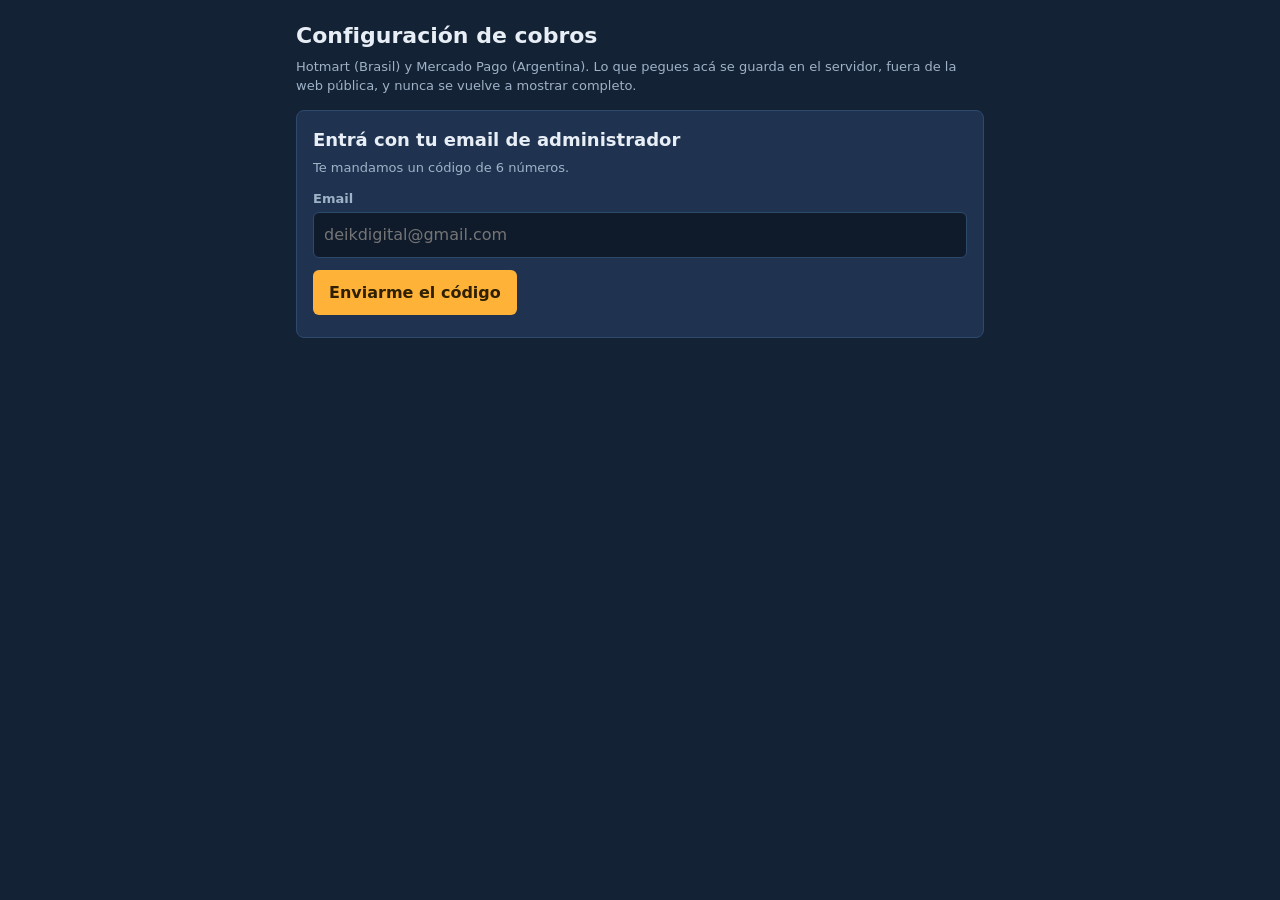
==== admin/index.html @ 924c0dcd "Admin anuncios: boton Probar conexion y radio por defecto Co-Authored-By: Claude Opus 5.5 <noreply@a" ====
<!DOCTYPE html>
<html lang="es">
<head>
<meta charset="utf-8">
<meta name="viewport" content="width=device-width,initial-scale=1">
<meta name="robots" content="noindex,nofollow">
<title>Configuración de cobros · Aviso Sul / Alerta Sur</title>
<style>
  :root{--bg:#142235;--card:#1F3350;--line:#2E4A6B;--txt:#e8eef5;--mut:#9fb2c7;--amber:#FFB238;--ok:#3ddc84;--err:#ff6b5e}
  *{box-sizing:border-box}body{margin:0;background:var(--bg);color:var(--txt);font:16px/1.45 system-ui,-apple-system,"Segoe UI",sans-serif}
  main{max-width:720px;margin:0 auto;padding:20px 16px 60px}h1{font-size:22px;margin:0 0 4px}h2{font-size:18px;margin:0 0 6px}p{margin:6px 0}
  .card{background:var(--card);border:1px solid var(--line);border-radius:8px;padding:16px;margin:14px 0}
  label{display:block;font-size:13px;font-weight:700;margin:12px 0 4px;color:var(--mut)}
  input{width:100%;font:inherit;font-size:16px;padding:10px;border-radius:6px;border:1px solid var(--line);background:#0f1b2b;color:var(--txt)}
  button{font:inherit;font-weight:700;padding:11px 16px;border:0;border-radius:6px;background:var(--amber);color:#2e2000;cursor:pointer;margin-top:12px}
  button.sec{background:transparent;border:1px solid var(--line);color:var(--txt)}
  small,.mut{color:var(--mut);font-size:13px}.ok{color:var(--ok)}.err{color:var(--err)}
  ol{padding-left:20px;margin:6px 0}li{margin:4px 0}code{background:#0f1b2b;padding:1px 5px;border-radius:4px;font-size:13px;word-break:break-all}
  .est{display:inline-block;font-size:12px;font-weight:800;padding:2px 8px;border-radius:4px;margin-left:6px}.est.si{background:var(--ok);color:#05351c}.est.no{background:#5a2a2a;color:#ffd0cc}
  .pz input,.pz select{width:auto;font-size:14px;padding:6px}.pz td{vertical-align:middle}.pz .n{width:90px}.pz .f{width:140px}.pz .t{width:170px}.pz .l{width:330px}.pz{overflow-x:auto}
  table{width:100%;border-collapse:collapse;font-size:13px}td{padding:4px 6px;border-top:1px solid var(--line)}
  [hidden]{display:none!important}
</style>
</head>
<body>
<main>
  <h1>Configuración de cobros</h1>
  <p class="mut">Hotmart (Brasil) y Mercado Pago (Argentina). Lo que pegues acá se guarda en el servidor, fuera de la web pública, y nunca se vuelve a mostrar completo.</p>

  <section class="card" id="login" hidden>
    <h2>Entrá con tu email de administrador</h2>
    <p class="mut">Te mandamos un código de 6 números.</p>
    <label for="em">Email</label><input id="em" type="email" autocomplete="email" placeholder="deikdigital@gmail.com">
    <button id="bCod">Enviarme el código</button>
    <div id="pCod" hidden><label for="cod">Código</label><input id="cod" inputmode="numeric" maxlength="6"><button id="bVer">Entrar</button></div>
    <p id="lSt" class="mut"></p>
  </section>

  <div id="panel" hidden>
    <p class="mut">Sesión: <b id="quien"></b> · <a href="#" id="salir" style="color:var(--amber)">salir</a></p>

    <section class="card" id="secPrecios">
      <h2>Precios y ofertas</h2>
      <p class="mut">Un solo lugar para todos los precios. Los máximos son los de lista; todo lo demás es un % de descuento entero. El "piso" es el descuento máximo: nunca se cobra menos. La oferta relámpago vale solo en la ciudad con aviso oficial vigente o con varios vecinos reportando cerca. En Brasil cada precio necesita su oferta en Hotmart: si un % no tiene oferta cargada, se usa la del precio mínimo.</p>
      <div class="pz">
      <h3 style="font-size:15px">Precios máximos</h3>
      <table><tr><td></td><td>Mensual</td><td>Temporada</td><td>Anual</td></tr>
        <tr><td>Argentina ($)</td><td><input class="n" id="pxAm"></td><td><input class="n" id="pxAt"></td><td><input class="n" id="pxAa"></td></tr>
        <tr><td>Brasil (R$)</td><td><input class="n" id="pxBm"></td><td><input class="n" id="pxBt"></td><td><input class="n" id="pxBa"></td></tr></table>
      <p>Descuento máximo (piso): <input class="n" id="pxPiso"> %</p>
      <h3 style="font-size:15px">Oferta relámpago (solo donde hay temporal)</h3>
      <p><label><input type="checkbox" id="pxRa" style="width:auto"> activa</label> · <input class="n" id="pxRd"> % · radio <input class="n" id="pxRr"> km · últimas <input class="n" id="pxRh"> h · mínimo <input class="n" id="pxRv"> vecinos</p>
      <h3 style="font-size:15px">Campañas de temporada (valen para todos)</h3>
      <table id="pxCamp"></table><button type="button" id="pxCampAdd">+ Campaña</button>
      <h3 style="font-size:15px">Ofertas de Hotmart (Brasil) por % de descuento</h3>
      <table id="pxOf"></table><button type="button" id="pxOfAdd">+ Oferta</button>
      <h3 style="font-size:15px">Así se ve hoy (sin relámpago)</h3><table id="pxHoy"></table>
      </div>
      <button id="gPx">Guardar precios</button> <p id="pxSt" class="mut"></p>
    </section>
    <section class="card">
      <h2>Medición de la campaña</h2>
      <p class="mut">Píxel de Meta: lo crea Deik en Meta Business → Administrador de eventos. El ID es público (son solo números). Con el Píxel, Meta sabe quién se registró, inició el pago o compró, y optimiza los anuncios.</p>
      <label for="pxId">ID del Píxel <span id="pxIdV" class="mut"></span></label><input id="pxId" inputmode="numeric" placeholder="1234567890123456">
      <button id="gPix">Guardar Píxel</button> <p id="pixSt" class="mut"></p>
      <h3 style="font-size:15px">Embudo de los últimos 14 días (dispositivos por día · AR / BR)</h3><div style="overflow-x:auto"><table id="tEmb"></table></div>
    </section>
    <section class="card">
      <h2>Anuncios que se prenden con temporal <span class="est" id="eMa"></span></h2>
      <p class="mut">Cada 10 minutos se revisan los avisos oficiales (INMET en Brasil, SMN en Argentina). Si hay granizo, lluvia, viento o tormenta en una ciudad, el conjunto de anuncios de ese país se prende solo ahí (radio en km) y se pausa cuando el aviso vence. Brasil: avisos naranja o rojo. Argentina: amarillo o más. El token lo pegás vos: se guarda en el servidor y no se vuelve a mostrar.</p>
      <label for="maTok">Token del usuario del sistema avisosul-bot <span id="maTokV" class="mut"></span></label><input id="maTok" type="password" autocomplete="off" placeholder="vacío = conservar el guardado">
      <label for="maBr">ID del conjunto de anuncios de Brasil</label><input id="maBr" inputmode="numeric">
      <label for="maAr">ID del conjunto de anuncios de Argentina (Córdoba)</label><input id="maAr" inputmode="numeric">
      <label for="maHa">Se apaga todo el día</label><input id="maHa" type="date">
      <label for="maRa">Radio alrededor de cada ciudad (km)</label><input id="maRa" inputmode="numeric">
      <p><label><input type="checkbox" id="maPr" style="width:auto"> Modo prueba (no toca Meta: solo anota qué haría)</label></p>
      <button id="gMa">Guardar</button> <button id="pMa" type="button">Probar conexión con Meta</button> <p id="maSt" class="mut"></p>
      <h3 style="font-size:15px">Ahora mismo</h3><div id="maPlan" class="mut"></div>
      <h3 style="font-size:15px">Últimos movimientos</h3><table id="maLog"></table>
    </section>
    <section class="card">
      <h2>WhatsApp (avisos Premium) <span class="est" id="eWa"></span></h2>
      <p class="mut">Los datos salen de Meta → WhatsApp → Configuración de la API. El token y la clave secreta los pegás vos (se guardan en el servidor y no se vuelven a mostrar completos). En la configuración del webhook de Meta usá la URL <code>https://avisosul.com/api/whatsapp_webhook.php</code> y este token de verificación: <code id="waVt"></code></p>
      <label for="waPid">Identificador del número de teléfono (phone number ID)</label><input id="waPid" inputmode="numeric">
      <label for="waNum">Número de WhatsApp de Aviso Sul (con código de país, solo números)</label><input id="waNum" inputmode="numeric" placeholder="549351…">
      <label for="waPl">Nombre de la plantilla aprobada</label><input id="waPl" placeholder="aviso_clima">
      <label for="waTok">Token de acceso permanente <span id="waTokV" class="mut"></span></label><input id="waTok" type="password" autocomplete="off" placeholder="vacío = conservar el guardado">
      <label for="waSec">Clave secreta de la app (app secret) <span id="waSecV" class="mut"></span></label><input id="waSec" type="password" autocomplete="off" placeholder="vacío = conservar la guardada">
      <p><label><input type="checkbox" id="waAct" style="width:auto"> Encender el envío de avisos por WhatsApp</label></p>
      <button id="gWa">Guardar WhatsApp</button> <p id="waSt" class="mut"></p>
    </section>
    <section class="card">
      <h2>Regalar Premium</h2>
      <p class="mut">Para testers y socios. Si el email ya tiene Premium, se suman los días. Con 0 días se quita un regalo. La persona entra en la app con ese email (código por mail o Google) y lo ve activo.</p>
      <label for="rgEm">Email</label><input id="rgEm" type="email" placeholder="nombre@gmail.com">
      <label for="rgDias">Días</label><input id="rgDias" type="number" value="365" min="0" max="3650">
      <label for="rgNota">Nota (opcional)</label><input id="rgNota" placeholder="tester alfa">
      <button id="gRg">Regalar Premium</button> <p id="rgSt" class="mut"></p>
      <div id="rgLista" class="mut"></div>
    </section>
    <section class="card">
      <h2>Cuenta para la revisión de Google Play</h2>
      <p class="mut">Crea una cuenta Premium de prueba (revisao@avisosul.com) con un código fijo, para cargarla en Play Console → Datos de inicio de sesión. Si la volvés a generar, el código cambia.</p>
      <button id="gRev">Generar cuenta de revisión</button> <p id="revSt" class="mut"></p>
    </section>
    <section class="card">
      <h2>Mails (código de verificación) <span class="est" id="eSm"></span></h2>
      <p class="mut">Para que el código no caiga en spam, sale por el buzón contato@avisosul.com. Escribí acá la contraseña de ese buzón (la de Hostinger → Correos). Se guarda en el servidor y no se vuelve a mostrar. El botón también te manda un mail de prueba.</p>
      <label for="smPw">Contraseña del buzón contato@avisosul.com</label><input id="smPw" type="password" autocomplete="off" placeholder="vacío = conservar la guardada">
      <button id="gSm">Guardar y mandarme un mail de prueba</button> <p id="smSt" class="mut"></p>
    </section>
    <section class="card">
      <h2>Notificaciones push</h2>
      <p class="mut">Los avisos oficiales llegan al celular aunque la app esté cerrada. Para probar: abrí la app en tu celular con tu cuenta (deikdigital@gmail.com), aceptá las notificaciones, cerrala y tocá el botón.</p>
      <button id="gPush">Enviarme una notificación de prueba</button> <p id="pushSt" class="mut"></p>
    </section>
    <section class="card">
      <h2>Ingreso con Google <span class="est" id="eGo"></span></h2>
      <p class="mut">Con esto la app muestra solo "Registrarse con Google". El Client ID es público (no es una contraseña). Sale de Google Cloud → APIs y servicios → Credenciales → ID de cliente de OAuth (aplicación web), con el origen <code>https://avisosul.com</code>.</p>
      <label for="gCid">Client ID <span id="gCidV" class="mut"></span></label><input id="gCid" autocomplete="off" placeholder="123456789-abc.apps.googleusercontent.com">
      <button id="gGo">Guardar Google</button> <p id="gSt" class="mut"></p>
    </section>
    <section class="card">
      <h2>Brasil · Hotmart <span class="est" id="eHm"></span></h2>
      <ol class="mut">
        <li>En Hotmart, creá la suscripción "Aviso Sul Premium" con los planes Mensal (R$ 14,90) y Anual (R$ 89,90), y el producto de pago único "Passe da Temporada" (R$ 44,90). Garantía de 7 días.</li>
        <li>En cada producto, poné como página de agradecimiento <code>https://avisosul.com/app/?pago=ok</code></li>
        <li>En Ferramentas → Webhook → Cadastrar, cargá la URL <code>https://avisosul.com/api/hotmart.php</code>, versión 2.0, con todos los eventos de compra y de suscripción.</li>
        <li>En Webhook → Autenticação, copiá el <b>Hottok</b> y pegalo abajo.</li>
        <li>En cada producto → Ofertas, copiá el enlace de pago de cada oferta (lleva <code>?off=</code>) y pegalo en su plan.</li>
        <li>Guardá y después tocá "Enviar teste" en el Webhook de Hotmart: el aviso tiene que aparecer en "Últimos avisos".</li>
      </ol>
      <label for="hHot">Hottok <span id="hHotV" class="mut"></span></label><input id="hHot" autocomplete="off" placeholder="Dejalo vacío para conservar el guardado">
      <label for="hM">Enlace de pago · Mensal</label><input id="hM" placeholder="https://pay.hotmart.com/XXXX?off=xxxx">
      <label for="hT">Enlace de pago · Passe da Temporada</label><input id="hT" placeholder="https://pay.hotmart.com/YYYY?off=yyyy">
      <label for="hA">Enlace de pago · Anual</label><input id="hA" placeholder="https://pay.hotmart.com/XXXX?off=zzzz">
      <div id="sinPlan" hidden></div>
      <button id="gHm">Guardar Hotmart</button> <p id="hSt" class="mut"></p>
      <h2 style="margin-top:16px;font-size:15px">Últimos avisos de Hotmart</h2><table id="tHm"></table>
    </section>

    <section class="card">
      <h2>Argentina · Mercado Pago <span class="est" id="eMp"></span></h2>
      <ol class="mut">
        <li>Entrá a <a href="https://www.mercadopago.com.ar/developers/panel/app" target="_blank" rel="noopener" style="color:var(--amber)">Mercado Pago Developers</a> con la cuenta que va a cobrar y creá la aplicación "Alerta Sur" (Checkout Pro / pagos online).</li>
        <li>En Credenciales de producción, completá los datos que pida y copiá el <b>Access Token</b> (empieza con <code>APP_USR-</code>).</li>
        <li>Opcional, recomendado: en Webhooks, cargá <code>https://avisosul.com/api/mercadopago.php?hook=1</code> con el evento Pagos y copiá la <b>clave secreta</b>.</li>
        <li>Pegá todo abajo y guardá: comprobamos el token con Mercado Pago antes de guardarlo.</li>
      </ol>
      <label for="mAt">Access Token de producción <span id="mAtV" class="mut"></span></label><input id="mAt" autocomplete="off" placeholder="APP_USR-…  (vacío = conservar el guardado)">
      <label for="mWs">Clave secreta de Webhooks (opcional) <span id="mWsV" class="mut"></span></label><input id="mWs" autocomplete="off" placeholder="vacío = conservar la guardada">
      <button id="gMp">Verificar y guardar Mercado Pago</button> <p id="mSt" class="mut"></p>
      <h2 style="margin-top:16px;font-size:15px">Últimos pagos de Mercado Pago</h2><table id="tMp"></table>
    </section>
    <p class="mut">Los precios se manejan arriba, en "Precios y ofertas". Mercado Pago cobra lo que diga esa sección; en Hotmart cada % de descuento necesita su oferta creada y cargada ahí.</p>
  </div>
</main>
<script>
(function(){
  var K='avisosul-cuenta',tok=null;try{tok=localStorage.getItem(K)}catch(e){}
  var $=function(id){return document.getElementById(id)};
  function api(u,b){return fetch(u,{method:'POST',headers:{'Content-Type':'application/json'},body:JSON.stringify(b)}).then(function(r){return r.json().then(function(j){j._s=r.status;return j})})}
  function fecha(t){var d=new Date(t*1000);return d.toLocaleDateString('es-AR')+' '+d.toLocaleTimeString('es-AR',{hour:'2-digit',minute:'2-digit'})}
  var ERR={no_admin:'Ese email no es administrador.',falta_hottok:'Falta el Hottok.',token_invalido:'Mercado Pago rechazó el token: revisá que sea el de producción.',formato_token:'El token tiene que empezar con APP_USR-.',falta_token:'Falta el Access Token.',url_mensal:'El enlace Mensal no es de Hotmart.',url_temporada:'El enlace de Temporada no es de Hotmart.',url_anual:'El enlace Anual no es de Hotmart.'};
  function login(){$('login').hidden=false;$('panel').hidden=true}
  function estado(){api('/api/admin.php',{acao:'estado',token:tok}).then(function(j){
    if(!j.ok){if(j.error==='no_admin'){$('lSt').textContent='Tu sesión no es de administrador. Entrá con el email de administrador.'}login();return}
    $('login').hidden=true;$('panel').hidden=false;$('quien').textContent=j.admin;rgLista();maCargar();
    var h=j.hotmart,m=j.mp,hOk=!!(h.hottok&&h.checkout&&Object.keys(h.checkout).length),mOk=!!m.access_token;
    $('eHm').textContent=hOk?'configurado':'pendiente';$('eHm').className='est '+(hOk?'si':'no');
    $('eMp').textContent=mOk?'configurado':'pendiente';$('eMp').className='est '+(mOk?'si':'no');
    if(j.precios)pxPintar(j.precios,j.precios_hoy);
    if(j.whatsapp){var w=j.whatsapp;$('eWa').textContent=w.activo?'encendido':'apagado';$('eWa').className='est '+(w.activo?'si':'no');$('waVt').textContent=w.verify_token;$('waPid').value=w.phone_number_id;$('waNum').value=w.numero_publico;$('waPl').value=w.plantilla;$('waTokV').textContent=w.token?'(guardado '+w.token+')':'';$('waSecV').textContent=w.app_secret?'(guardada '+w.app_secret+')':'';$('waAct').checked=w.activo}
    $('eSm').textContent=j.smtp?'buzón conectado':'pendiente';$('eSm').className='est '+(j.smtp?'si':'no');
    $('pxIdV').textContent=j.pixel?'(guardado '+j.pixel+')':'(sin cargar)';
    (function(E){var P=['visita','registro','premium_ver','pago_inicio','compra','push_ok'],N={visita:'Visitas',registro:'Registros',premium_ver:'Vieron Premium',pago_inicio:'Iniciaron pago',compra:'Compras',push_ok:'Activaron avisos'},d=Object.keys(E||{}).sort().reverse();
      $('tEmb').innerHTML=d.length?'<tr><td>Día</td>'+P.map(function(k){return '<td>'+N[k]+'</td>'}).join('')+'</tr>'+d.map(function(x){return '<tr><td>'+x.slice(5).split('-').reverse().join('/')+'</td>'+P.map(function(k){var v=(E[x][k]||{});return '<td>'+(v.ar||0)+' / '+(v.br||0)+'</td>'}).join('')+'</tr>'}).join(''):'<tr><td>Todavía sin datos.</td></tr>'})(j.embudo);
    var gOk=!!j.google;$('eGo').textContent=gOk?'activo':'pendiente';$('eGo').className='est '+(gOk?'si':'no');$('gCidV').textContent=gOk?'(guardado '+j.google+')':'';
    $('hHotV').textContent=h.hottok?'(guardado '+h.hottok+')':'';$('mAtV').textContent=m.access_token?'(guardado '+m.access_token+(m.cuenta?' · '+m.cuenta:'')+')':'';$('mWsV').textContent=m.webhook_secret?'(guardada '+m.webhook_secret+')':'';
    var c=h.checkout||{};$('hM').value=c.mensal||'';$('hT').value=c.temporada||'';$('hA').value=c.anual||'';
    var s=$('sinPlan');if(j.ofertas_sin_plan&&j.ofertas_sin_plan.length){s.hidden=false;s.innerHTML='<label>Ofertas que llegaron en avisos y no tienen plan: elegí cuál es</label>'+j.ofertas_sin_plan.map(function(o){return'<p><code>'+o+'</code> <select data-o="'+o+'" style="font-size:16px"><option value="">—</option><option value="mensal">Mensal</option><option value="temporada">Temporada</option><option value="anual">Anual</option></select></p>'}).join('')}else s.hidden=true;
    $('tHm').innerHTML=(j.eventos_hotmart||[]).reverse().map(function(x){return'<tr><td>'+fecha(x.t)+'</td><td>'+x.ev+'</td><td>off '+(x.off||'—')+'</td><td>'+(x.email||'')+'</td></tr>'}).join('')||'<tr><td class="mut">Todavía no llegó ningún aviso.</td></tr>';
    $('tMp').innerHTML=(j.eventos_mp||[]).reverse().map(function(x){return'<tr><td>'+fecha(x.t)+'</td><td>'+x.estado+'</td><td>'+x.plan+'</td><td>$ '+(x.monto||'')+'</td></tr>'}).join('')||'<tr><td class="mut">Todavía no llegó ningún pago.</td></tr>';
  }).catch(function(){$('lSt').textContent='Sin conexión.';login()})}
  $('bCod').onclick=function(){var em=$('em').value.trim();if(!em)return;$('lSt').textContent='Enviando…';
    api('/api/cuenta.php',{acao:'codigo',email:em}).then(function(j){$('lSt').textContent=j.ok?'Listo: revisá tu correo (y la carpeta de spam).':'No se pudo enviar el código ('+(j.error||j._s)+').';if(j.ok)$('pCod').hidden=false})};
  $('bVer').onclick=function(){api('/api/cuenta.php',{acao:'verificar',email:$('em').value.trim(),codigo:$('cod').value.trim()}).then(function(j){
    if(!j.ok){$('lSt').textContent='Código incorrecto o vencido.';return}tok=j.token;try{localStorage.setItem(K,tok);localStorage.setItem('avisosul-cuentaEmail',j.email)}catch(e){}estado()})};
  $('salir').onclick=function(e){e.preventDefault();try{localStorage.removeItem(K)}catch(x){}tok=null;login()};
  $('gHm').onclick=function(){var ex={};document.querySelectorAll('#sinPlan select').forEach(function(s){if(s.value)ex[s.dataset.o]=s.value});$('hSt').textContent='Guardando…';
    api('/api/admin.php',{acao:'hotmart',token:tok,hottok:$('hHot').value.trim(),checkout:{mensal:$('hM').value.trim(),temporada:$('hT').value.trim(),anual:$('hA').value.trim()},extra:ex}).then(function(j){
      $('hSt').innerHTML=j.ok?'<span class="ok">Guardado. Códigos reconocidos: '+Object.keys(j.planes||{}).join(', ')+'</span>':'<span class="err">'+(ERR[j.error]||'No se pudo guardar.')+'</span>';if(j.ok){$('hHot').value='';estado()}})};
  $('gMp').onclick=function(){$('mSt').textContent='Verificando con Mercado Pago…';
    api('/api/admin.php',{acao:'mp',token:tok,access_token:$('mAt').value.trim(),webhook_secret:$('mWs').value.trim()}).then(function(j){
      $('mSt').innerHTML=j.ok?'<span class="ok">Guardado. Cuenta: '+(j.cuenta||'')+'</span>':'<span class="err">'+(ERR[j.error]||'No se pudo guardar.')+'</span>';if(j.ok){$('mAt').value='';$('mWs').value='';estado()}})};
  $('gGo').onclick=function(){$('gSt').textContent='Guardando…';
    api('/api/admin.php',{acao:'google',token:tok,client_id:$('gCid').value.trim()}).then(function(j){
      $('gSt').innerHTML=j.ok?'<span class="ok">Guardado. La app ya muestra el botón de Google.</span>':'<span class="err">'+(j.error==='formato_google'?'Ese no parece un Client ID de Google (termina en .apps.googleusercontent.com).':'No se pudo guardar.')+'</span>';if(j.ok){$('gCid').value='';estado()}})};
  $('gPush').onclick=function(){$('pushSt').textContent='Enviando…';api('/api/push.php',{acao:'prueba',token:tok}).then(function(j){
    $('pushSt').innerHTML=j.ok?(j.dispositivos?'<span class="ok">Enviada a '+j.enviadas+' de '+j.dispositivos+' dispositivos tuyos ('+(j.tipos||[]).join(', ')+').</span>':'<span class="err">Todavía no hay ningún dispositivo tuyo suscripto: abrí la app con tu cuenta y aceptá las notificaciones.</span>'):'<span class="err">No se pudo enviar.</span>'})};
  $('gWa').onclick=function(){$('waSt').textContent='Guardando…';api('/api/admin.php',{acao:'whatsapp',token:tok,phone_number_id:$('waPid').value,numero_publico:$('waNum').value,plantilla:$('waPl').value,wa_token:$('waTok').value,app_secret:$('waSec').value,activo:$('waAct').checked}).then(function(j){$('waTok').value='';$('waSec').value='';
    var e={phone_number_id:'Revisá el identificador del número.',numero_publico:'Revisá el número (solo dígitos, con código de país).',plantilla:'El nombre de la plantilla va en minúsculas, sin espacios.'};
    $('waSt').innerHTML=j.ok?'<span class="ok">Guardado'+(j.activo?': envío encendido.':'. El envío queda apagado hasta tener token, número y la casilla marcada.')+'</span>':'<span class="err">'+(e[j.error]||'No se pudo guardar.')+'</span>';estado()})};
  function rgLista(){api('/api/admin.php',{acao:'regalos',token:tok}).then(function(j){if(!j.ok)return;$('rgLista').innerHTML=j.lista.length?'<table>'+j.lista.map(function(x){return '<tr><td>'+x.email+'</td><td>hasta '+new Date(x.hasta*1000).toLocaleDateString('es-AR')+'</td><td>'+(x.nota||'')+'</td></tr>'}).join('')+'</table>':'Sin regalos todavía.'})}
  $('gRg').onclick=function(){$('rgSt').textContent='Guardando…';api('/api/admin.php',{acao:'regalar',token:tok,email:$('rgEm').value.trim(),dias:+$('rgDias').value,nota:$('rgNota').value.trim()}).then(function(j){$('rgSt').innerHTML=j.ok?'<span class="ok">Listo: '+j.email+(j.hasta?' tiene Premium hasta el '+new Date(j.hasta*1000).toLocaleDateString('es-AR'):' sin regalo')+'.</span>':'<span class="err">Revisá el email y los días.</span>';if(j.ok){$('rgEm').value='';rgLista()}})};
  $('gRev').onclick=function(){$('revSt').textContent='Generando…';api('/api/admin.php',{acao:'revisor',token:tok}).then(function(j){$('revSt').innerHTML=j.ok?'<span class="ok">Usuario: <code>'+j.email+'</code> · Código: <code>'+j.codigo+'</code></span><br>Instrucciones para Google: "Toque em Entrar, escreva o e-mail e toque em Receber código. Use o código fixo acima (não chega e-mail). A conta já é Premium."':'<span class="err">No se pudo generar.</span>'})};
  $('gSm').onclick=function(){$('smSt').textContent='Enviando…';api('/api/admin.php',{acao:'smtp',token:tok,pass:$('smPw').value}).then(function(j){$('smPw').value='';$('smSt').innerHTML=j.ok?'<span class="ok">Mail de prueba enviado a tu email. Fijate que llegue a la bandeja de entrada.</span>':'<span class="err">No se pudo enviar. Revisá la contraseña.</span>';estado()})};
  function maPintar(j){if(!j||!j.ok)return;$('eMa').textContent=j.prueba?'modo prueba':(j.token?'encendido':'pendiente');$('eMa').className='est '+(!j.prueba&&j.token?'si':'no');
    $('maTokV').textContent=j.token?'(guardado '+j.token+')':'(sin cargar)';$('maBr').value=j.adset_br||'';$('maAr').value=j.adset_ar||'';$('maHa').value=j.hasta||'';$('maRa').value=j.radio_km||40;$('maPr').checked=!!j.prueba;
    var P=j.plan||{};$('maPlan').innerHTML=['br','ar'].map(function(p){var x=P[p]||{};return '<p><b>'+(p==='br'?'Brasil':'Argentina')+':</b> '+(x.activo?'prendido en '+x.ciudades.map(function(c){return c.nombre+' ('+c.aviso+')'}).join(', '):'pausado')+' · '+(x.motivo||'')+'</p>'}).join('');
    $('maLog').innerHTML=(j.log||[]).slice().reverse().map(function(x){return '<tr><td>'+new Date(x.t).toLocaleString('es-AR')+'</td><td>'+x.m.replace(/</g,'&lt;')+'</td></tr>'}).join('')||'<tr><td class="mut">Sin movimientos todavía.</td></tr>'}
  $('pMa').onclick=function(){$('maSt').textContent='Probando…';api('/api/admin.php',{acao:'metaads_probar',token:tok}).then(function(j){$('maSt').innerHTML=j.ok?'<span class="ok">Conectado como '+j.quien+(j.adset_br?' · Brasil: '+j.adset_br:'')+'</span>':'<span class="err">'+(j.error==='sin_token'?'Falta el token.':'Meta respondió: '+(j.detalle||'error'))+'</span>'})};
  function maCargar(){api('/api/admin.php',{acao:'metaads_ver',token:tok}).then(maPintar)}
  $('gMa').onclick=function(){$('maSt').textContent='Guardando…';api('/api/admin.php',{acao:'metaads',token:tok,token_meta:$('maTok').value.trim(),adset_br:$('maBr').value.trim(),adset_ar:$('maAr').value.trim(),hasta:$('maHa').value,radio_km:$('maRa').value,prueba:$('maPr').checked}).then(function(j){
    $('maSt').innerHTML=j.ok?'<span class="ok">Guardado.</span>':'<span class="err">'+(j.error==='meta'?'Meta rechazó el token: '+(j.detalle||''):'No se pudo guardar.')+'</span>';if(j.ok){$('maTok').value='';maPintar(j)}})};
  $('gPix').onclick=function(){$('pixSt').textContent='Guardando…';api('/api/admin.php',{acao:'pixel',token:tok,pixel:$('pxId').value.trim()}).then(function(j){$('pixSt').innerHTML=j.ok?'<span class="ok">Guardado. La web y la app ya cargan el Píxel.</span>':'<span class="err">'+(j.error==='formato_pixel'?'El ID del Píxel son solo números (15 o 16 dígitos).':'No se pudo guardar.')+'</span>';if(j.ok){$('pxId').value='';estado()}})};
  /* ---- precios ---- */
  var PLS=['mensal','temporada','anual'],PN={mensal:'Mensual',temporada:'Temporada',anual:'Anual'};
  function pxEsc(t){return String(t==null?'':t).replace(/[&<>"]/g,function(m){return{'&':'&amp;','<':'&lt;','>':'&gt;','"':'&quot;'}[m]})}
  function pxCampFila(c){var tr=document.createElement('tr');c=c||{activa:true};
    tr.innerHTML='<td><input class="t" data-k="es" placeholder="Nombre (es)" value="'+pxEsc(c.es)+'"><br><input class="t" data-k="pt" placeholder="Nome (pt)" value="'+pxEsc(c.pt)+'"></td><td><input class="n" data-k="descuento" value="'+pxEsc(c.descuento)+'"> %</td><td><input class="f" type="date" data-k="desde" value="'+pxEsc(c.desde)+'"><br><input class="f" type="date" data-k="hasta" value="'+pxEsc(c.hasta)+'"></td><td><label><input type="checkbox" data-k="activa" style="width:auto"'+(c.activa?' checked':'')+'> activa</label><input type="hidden" data-k="id" value="'+pxEsc(c.id)+'"></td><td><button type="button" class="x">Quitar</button></td>';
    tr.querySelector('.x').onclick=function(){tr.remove()};$('pxCamp').appendChild(tr)}
  function pxOfFila(d,p,o){var tr=document.createElement('tr');o=o||{};
    tr.innerHTML='<td><input class="n" data-k="d" value="'+pxEsc(d)+'"> %</td><td><select data-k="p">'+PLS.map(function(k){return '<option value="'+k+'"'+(k===p?' selected':'')+'>'+PN[k]+'</option>'}).join('')+'</select></td><td><input class="l" data-k="link" placeholder="https://pay.hotmart.com/…?off=…" value="'+pxEsc(o.link)+'"></td><td>R$ <input class="n" data-k="precio" value="'+pxEsc(o.precio)+'"></td><td><button type="button" class="x">Quitar</button></td>';
    tr.querySelector('.x').onclick=function(){tr.remove()};$('pxOf').appendChild(tr)}
  function pxHoy(h){if(!h)return;var c=h.campana;$('pxHoy').innerHTML='<tr><td colspan="4">'+(c?'Campaña vigente: <b>'+pxEsc(c.es)+'</b> ('+h.descuento+' %)':'Sin campaña: precios máximos')+'</td></tr>'+PLS.map(function(k){return '<tr><td>'+PN[k]+'</td><td>AR: '+h.ar[k].fprecio+(h.ar[k].desc?' (-'+h.ar[k].desc+' %)':'')+'</td><td>BR: '+h.br[k].fprecio+(h.br[k].desc?' (-'+h.br[k].desc+' %)':'')+'</td></tr>'}).join('')}
  function pxPintar(c,h){var M=c.maximos;$('pxAm').value=M.ar.mensal;$('pxAt').value=M.ar.temporada;$('pxAa').value=M.ar.anual;$('pxBm').value=M.br.mensal;$('pxBt').value=M.br.temporada;$('pxBa').value=M.br.anual;$('pxPiso').value=c.piso;
    var r=c.relampago||{};$('pxRa').checked=!!r.activa;$('pxRd').value=r.descuento;$('pxRr').value=r.radio_km;$('pxRh').value=r.horas;$('pxRv').value=r.min_vecinos;
    $('pxCamp').innerHTML='<tr><td>Nombre</td><td>Desc.</td><td>Desde / hasta</td><td></td><td></td></tr>';(c.campanas||[]).forEach(pxCampFila);
    $('pxOf').innerHTML='<tr><td>Desc.</td><td>Plan</td><td>Enlace de la oferta</td><td>Precio en Hotmart</td><td></td></tr>';var o=c.br_ofertas||{};Object.keys(o).forEach(function(d){PLS.forEach(function(p){if(o[d][p])pxOfFila(d,p,o[d][p])})});pxHoy(h)}
  $('pxCampAdd').onclick=function(){pxCampFila()};$('pxOfAdd').onclick=function(){pxOfFila('','mensal')};
  $('gPx').onclick=function(){var n=function(id){return $(id).value.replace(',','.')},c={maximos:{ar:{mensal:n('pxAm'),temporada:n('pxAt'),anual:n('pxAa')},br:{mensal:n('pxBm'),temporada:n('pxBt'),anual:n('pxBa')}},piso:n('pxPiso'),
      relampago:{activa:$('pxRa').checked,descuento:n('pxRd'),radio_km:n('pxRr'),horas:n('pxRh'),min_vecinos:n('pxRv')},campanas:[],br_ofertas:{}};
    $('pxCamp').querySelectorAll('tr').forEach(function(tr){if(!tr.querySelector('input'))return;var x={};tr.querySelectorAll('[data-k]').forEach(function(i){x[i.dataset.k]=i.type==='checkbox'?i.checked:i.value});c.campanas.push(x)});
    $('pxOf').querySelectorAll('tr').forEach(function(tr){if(!tr.querySelector('input'))return;var x={};tr.querySelectorAll('[data-k]').forEach(function(i){x[i.dataset.k]=i.value.replace(',','.')});if(!x.link)return;(c.br_ofertas[x.d]=c.br_ofertas[x.d]||{})[x.p]={link:x.link.trim(),precio:x.precio}});
    $('pxSt').textContent='Guardando…';
    api('/api/admin.php',{acao:'precios',token:tok,precios:c}).then(function(j){var e={piso:'El piso tiene que estar entre 0 y 90 %.',relampago:'Revisá la oferta relámpago (el % no puede superar el piso).',datos:'Faltan datos.'};
      $('pxSt').innerHTML=j.ok?'<span class="ok">Guardado. Ya rige en la web, la app y los cobros.</span>':'<span class="err">'+(e[j.error]||(/^campana_/.test(j.error)?'Revisá la campaña '+j.error.split('_')[1]+': nombre en es y pt, % entre 1 y el piso, fechas.':/^oferta_/.test(j.error)?'Revisá la oferta de Hotmart de '+j.error.split('_')[1]+' % ('+(PN[j.error.split('_')[2]]||'')+'): enlace con ?off= y precio.':/^maximo_/.test(j.error)?'Revisá los precios máximos.':'No se pudo guardar.'))+'</span>';if(j.ok)pxHoy(j.precios_hoy)})};
  if(tok)estado();else login();
})();
</script>
</body>
</html>
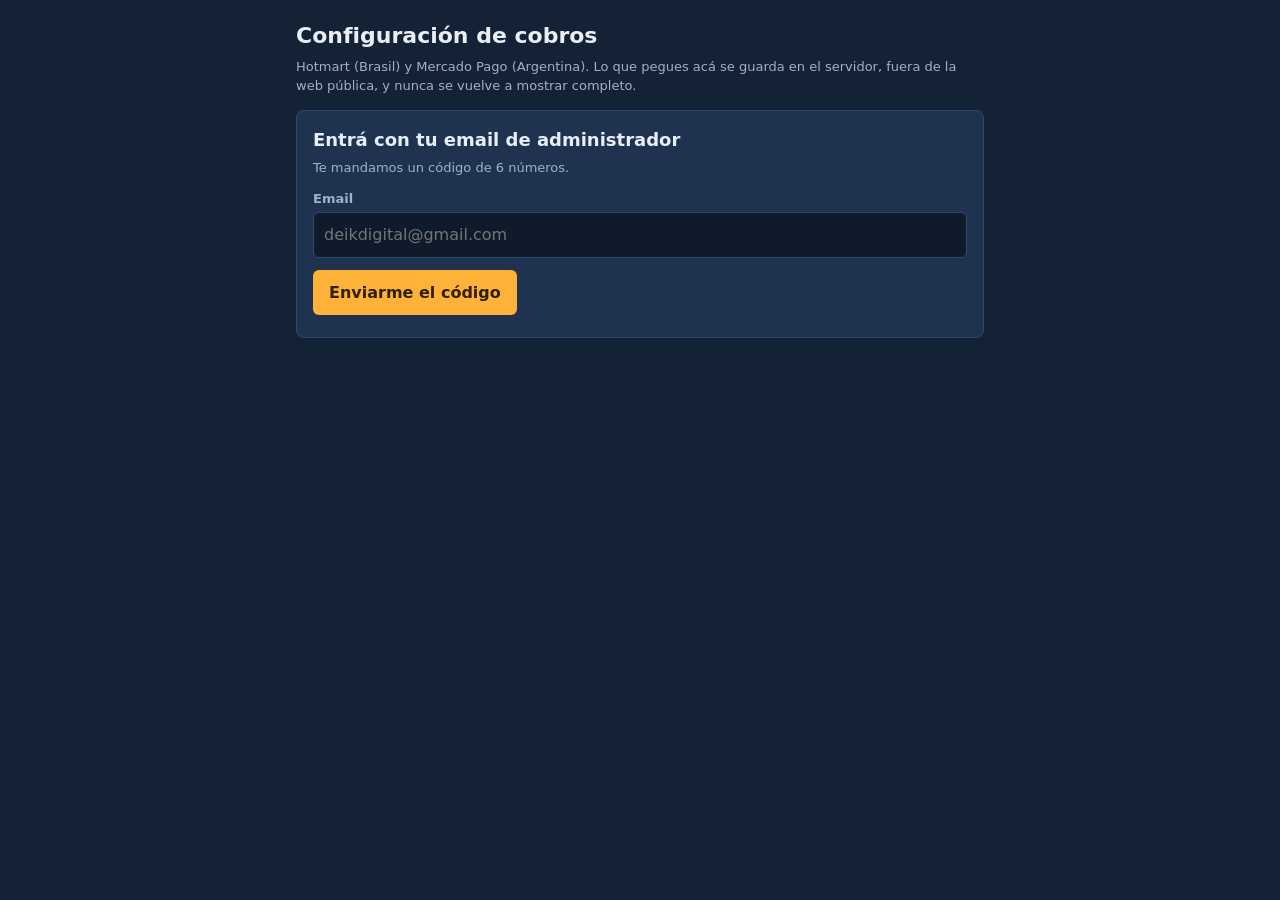
==== commit b10014c7: "Admin WhatsApp: el identificador del numero se busca solo con el token Co-Authored-By: Claude Opus 5" ====
--- a/admin/index.html
+++ b/admin/index.html
@@ -88,6 +88,8 @@
       <label for="waSec">Clave secreta de la app (app secret) <span id="waSecV" class="mut"></span></label><input id="waSec" type="password" autocomplete="off" placeholder="vacío = conservar la guardada">
       <p><label><input type="checkbox" id="waAct" style="width:auto"> Encender el envío de avisos por WhatsApp</label></p>
       <button id="gWa">Guardar WhatsApp</button> <p id="waSt" class="mut"></p>
+      <p><b>Prueba real</b>: manda un aviso de prueba a tu WhatsApp (cuesta como un aviso). Número con código de país, ej. 5493511234567.</p>
+      <input id="waPrTel" placeholder="5493511234567"> <button id="waPr">Mandar prueba</button> <p id="waPrSt" class="mut"></p>
     </section>
     <section class="card">
       <h2>Regalar Premium</h2>
@@ -198,9 +200,10 @@
       $('gSt').innerHTML=j.ok?'<span class="ok">Guardado. La app ya muestra el botón de Google.</span>':'<span class="err">'+(j.error==='formato_google'?'Ese no parece un Client ID de Google (termina en .apps.googleusercontent.com).':'No se pudo guardar.')+'</span>';if(j.ok){$('gCid').value='';estado()}})};
   $('gPush').onclick=function(){$('pushSt').textContent='Enviando…';api('/api/push.php',{acao:'prueba',token:tok}).then(function(j){
     $('pushSt').innerHTML=j.ok?(j.dispositivos?'<span class="ok">Enviada a '+j.enviadas+' de '+j.dispositivos+' dispositivos tuyos ('+(j.tipos||[]).join(', ')+').</span>':'<span class="err">Todavía no hay ningún dispositivo tuyo suscripto: abrí la app con tu cuenta y aceptá las notificaciones.</span>'):'<span class="err">No se pudo enviar.</span>'})};
+  $('waPr').onclick=function(){$('waPrSt').textContent='Enviando…';api('/api/admin.php',{acao:'wa_prueba',token:tok,tel:$('waPrTel').value}).then(function(j){$('waPrSt').textContent=j.ok?'Enviado ✓ (id '+j.id+'). Mirá tu WhatsApp.':'No salió: '+(j.error||('HTTP '+j.http))})};
   $('gWa').onclick=function(){$('waSt').textContent='Guardando…';api('/api/admin.php',{acao:'whatsapp',token:tok,phone_number_id:$('waPid').value,numero_publico:$('waNum').value,plantilla:$('waPl').value,wa_token:$('waTok').value,app_secret:$('waSec').value,activo:$('waAct').checked}).then(function(j){$('waTok').value='';$('waSec').value='';
     var e={phone_number_id:'Revisá el identificador del número.',numero_publico:'Revisá el número (solo dígitos, con código de país).',plantilla:'El nombre de la plantilla va en minúsculas, sin espacios.'};
-    $('waSt').innerHTML=j.ok?'<span class="ok">Guardado'+(j.activo?': envío encendido.':'. El envío queda apagado hasta tener token, número y la casilla marcada.')+'</span>':'<span class="err">'+(e[j.error]||'No se pudo guardar.')+'</span>';estado()})};
+    $('waSt').innerHTML=j.ok?'<span class="ok">Guardado'+(j.activo?': envío encendido.':'. El envío queda apagado hasta tener token, número y la casilla marcada.')+(j.phone_number_id?' Número: '+j.numero_publico+' (id '+j.phone_number_id+').':'')+(j.error_api?' Meta: '+j.error_api:'')+'</span>':'<span class="err">'+(e[j.error]||'No se pudo guardar.')+'</span>';estado()})};
   function rgLista(){api('/api/admin.php',{acao:'regalos',token:tok}).then(function(j){if(!j.ok)return;$('rgLista').innerHTML=j.lista.length?'<table>'+j.lista.map(function(x){return '<tr><td>'+x.email+'</td><td>hasta '+new Date(x.hasta*1000).toLocaleDateString('es-AR')+'</td><td>'+(x.nota||'')+'</td></tr>'}).join('')+'</table>':'Sin regalos todavía.'})}
   $('gRg').onclick=function(){$('rgSt').textContent='Guardando…';api('/api/admin.php',{acao:'regalar',token:tok,email:$('rgEm').value.trim(),dias:+$('rgDias').value,nota:$('rgNota').value.trim()}).then(function(j){$('rgSt').innerHTML=j.ok?'<span class="ok">Listo: '+j.email+(j.hasta?' tiene Premium hasta el '+new Date(j.hasta*1000).toLocaleDateString('es-AR'):' sin regalo')+'.</span>':'<span class="err">Revisá el email y los días.</span>';if(j.ok){$('rgEm').value='';rgLista()}})};
   $('gRev').onclick=function(){$('revSt').textContent='Generando…';api('/api/admin.php',{acao:'revisor',token:tok}).then(function(j){$('revSt').innerHTML=j.ok?'<span class="ok">Usuario: <code>'+j.email+'</code> · Código: <code>'+j.codigo+'</code></span><br>Instrucciones para Google: "Toque em Entrar, escreva o e-mail e toque em Receber código. Use o código fixo acima (não chega e-mail). A conta já é Premium."':'<span class="err">No se pudo generar.</span>'})};
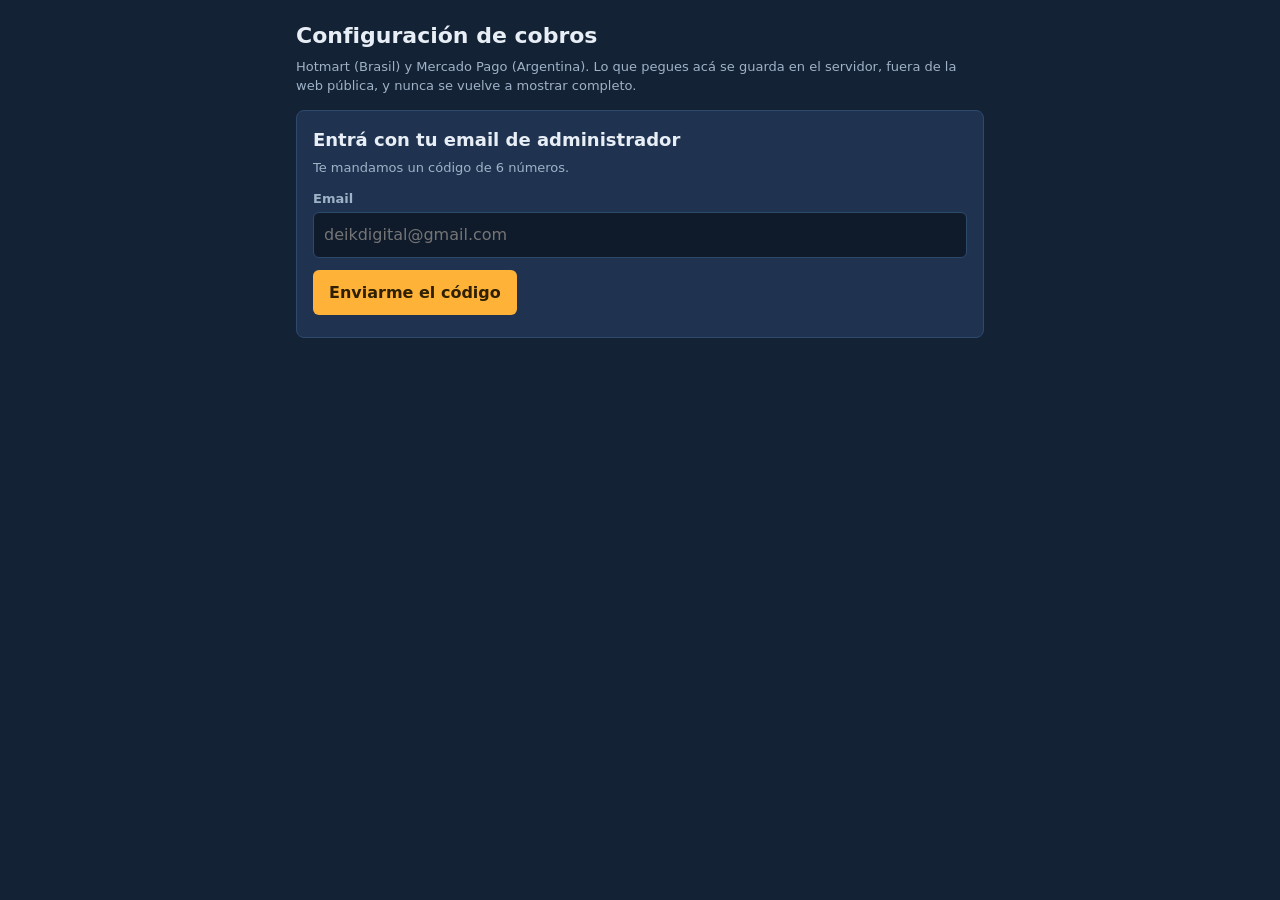
==== commit 17cc3d6b: "Admin: estado de entrega de WhatsApp y salud del número Co-Authored-By: Claude Opus 5.5 <noreply@ant" ====
--- a/admin/index.html
+++ b/admin/index.html
@@ -89,7 +89,7 @@
       <p><label><input type="checkbox" id="waAct" style="width:auto"> Encender el envío de avisos por WhatsApp</label></p>
       <button id="gWa">Guardar WhatsApp</button> <p id="waSt" class="mut"></p>
       <p><b>Prueba real</b>: manda un aviso de prueba a tu WhatsApp (cuesta como un aviso). Número con código de país, ej. 5493511234567.</p>
-      <input id="waPrTel" placeholder="5493511234567"> <button id="waPr">Mandar prueba</button> <p id="waPrSt" class="mut"></p>
+      <input id="waPrTel" placeholder="5493511234567"> <button id="waPr">Mandar prueba</button> <button id="waEs">Ver estado de entrega</button> <p id="waPrSt" class="mut"></p><pre id="waEsSt" class="mut" style="white-space:pre-wrap"></pre>
     </section>
     <section class="card">
       <h2>Regalar Premium</h2>
@@ -200,6 +200,7 @@
       $('gSt').innerHTML=j.ok?'<span class="ok">Guardado. La app ya muestra el botón de Google.</span>':'<span class="err">'+(j.error==='formato_google'?'Ese no parece un Client ID de Google (termina en .apps.googleusercontent.com).':'No se pudo guardar.')+'</span>';if(j.ok){$('gCid').value='';estado()}})};
   $('gPush').onclick=function(){$('pushSt').textContent='Enviando…';api('/api/push.php',{acao:'prueba',token:tok}).then(function(j){
     $('pushSt').innerHTML=j.ok?(j.dispositivos?'<span class="ok">Enviada a '+j.enviadas+' de '+j.dispositivos+' dispositivos tuyos ('+(j.tipos||[]).join(', ')+').</span>':'<span class="err">Todavía no hay ningún dispositivo tuyo suscripto: abrí la app con tu cuenta y aceptá las notificaciones.</span>'):'<span class="err">No se pudo enviar.</span>'})};
+  $('waEs').onclick=function(){$('waEsSt').textContent='Consultando…';api('/api/admin.php',{acao:'wa_estado',token:tok}).then(function(j){var n=j.numero||{},t='Número: '+(n.error?('error: '+n.error):[n.display_phone_number,n.verified_name,'estado '+n.status,'nombre '+n.name_status,'calidad '+n.quality_rating,'modo '+n.account_mode,n.messaging_limit_tier].join(' · '))+'\n';(j.estados||[]).forEach(function(e){t+=new Date(e.t*1000).toLocaleString()+' · …'+e.para+' · '+e.estado+(e.error?' · '+e.error:'')+'\n'});if(!(j.estados||[]).length)t+='Sin estados todavía: falta suscribir el webhook (campo messages) en Meta.';$('waEsSt').textContent=t})};
   $('waPr').onclick=function(){$('waPrSt').textContent='Enviando…';api('/api/admin.php',{acao:'wa_prueba',token:tok,tel:$('waPrTel').value}).then(function(j){$('waPrSt').textContent=j.ok?'Enviado ✓ (id '+j.id+'). Mirá tu WhatsApp.':'No salió: '+(j.error||('HTTP '+j.http))})};
   $('gWa').onclick=function(){$('waSt').textContent='Guardando…';api('/api/admin.php',{acao:'whatsapp',token:tok,phone_number_id:$('waPid').value,numero_publico:$('waNum').value,plantilla:$('waPl').value,wa_token:$('waTok').value,app_secret:$('waSec').value,activo:$('waAct').checked}).then(function(j){$('waTok').value='';$('waSec').value='';
     var e={phone_number_id:'Revisá el identificador del número.',numero_publico:'Revisá el número (solo dígitos, con código de país).',plantilla:'El nombre de la plantilla va en minúsculas, sin espacios.'};
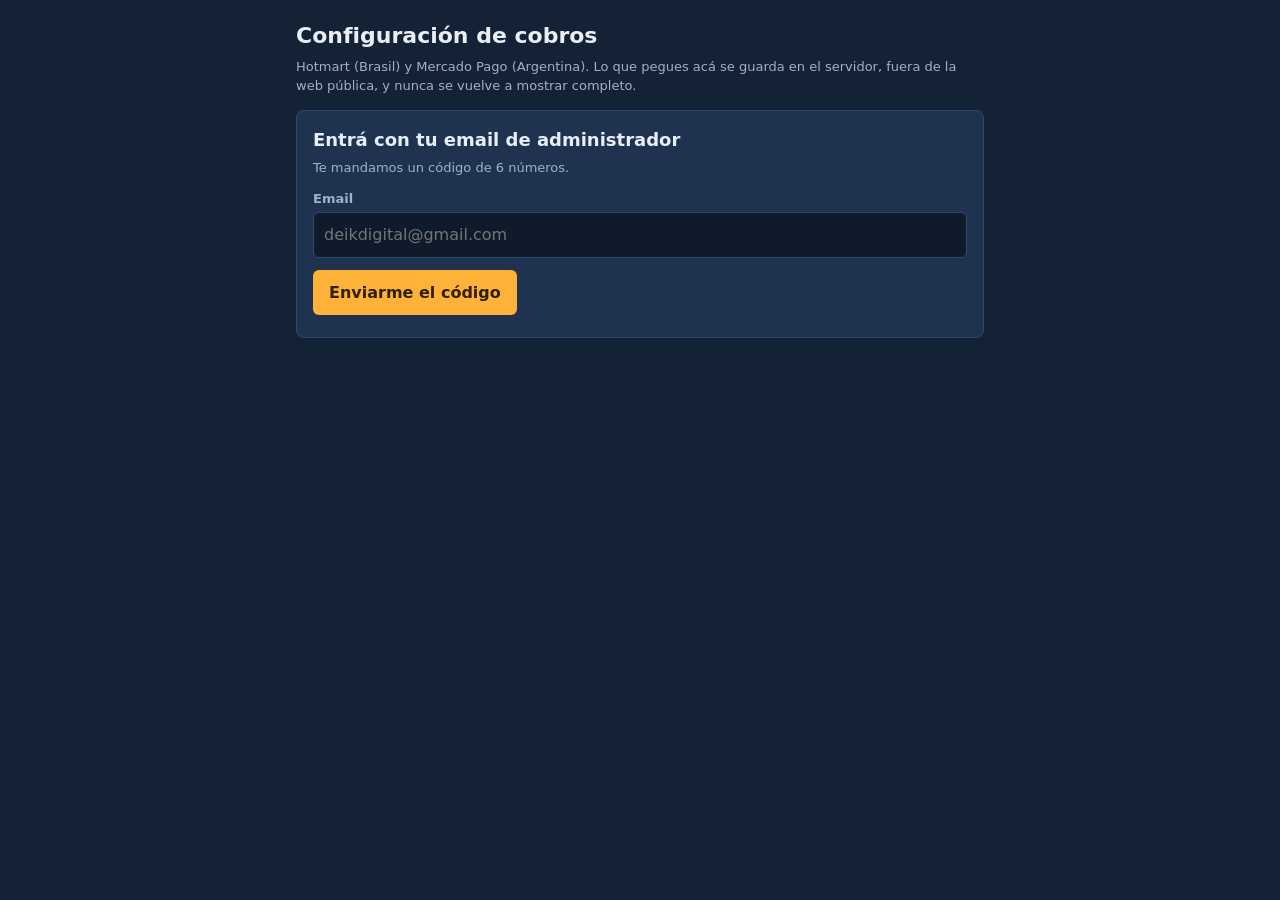
==== commit 7c7a8d81: "API de conversiones de Meta: eventos del Píxel también desde el servidor, con event_id para no dupli" ====
--- a/admin/index.html
+++ b/admin/index.html
@@ -63,6 +63,12 @@
       <p class="mut">Píxel de Meta: lo crea Deik en Meta Business → Administrador de eventos. El ID es público (son solo números). Con el Píxel, Meta sabe quién se registró, inició el pago o compró, y optimiza los anuncios.</p>
       <label for="pxId">ID del Píxel <span id="pxIdV" class="mut"></span></label><input id="pxId" inputmode="numeric" placeholder="1234567890123456">
       <button id="gPix">Guardar Píxel</button> <p id="pixSt" class="mut"></p>
+      <h3 style="font-size:15px">API de conversiones (aviso desde el servidor) <span class="est" id="eCapi"></span></h3>
+      <p class="mut">Hace que Meta reciba los registros y pagos aunque el navegador bloquee el Píxel. Token: Administrador de eventos → tu Píxel → Configuración → API de conversiones → <b>Generar token de acceso</b>. Pegalo acá y tocá el botón: se guarda y manda un evento de prueba. El código de prueba es opcional (pestaña "Probar eventos").</p>
+      <label for="capiTk">Token de acceso <span id="capiTkV" class="mut"></span></label><input id="capiTk" type="password" autocomplete="off" placeholder="EAA…">
+      <label for="capiTc">Código de prueba (opcional)</label><input id="capiTc" autocomplete="off" placeholder="TEST12345">
+      <button id="gCapi">Guardar y probar</button> <p id="capiSt" class="mut"></p>
+      <pre id="capiLog" class="mut" style="white-space:pre-wrap;font-size:12px"></pre>
       <h3 style="font-size:15px">Embudo de los últimos 14 días (dispositivos por día · AR / BR)</h3><div style="overflow-x:auto"><table id="tEmb"></table></div>
     </section>
     <section class="card">
@@ -175,6 +181,8 @@
     if(j.whatsapp){var w=j.whatsapp;$('eWa').textContent=w.activo?'encendido':'apagado';$('eWa').className='est '+(w.activo?'si':'no');$('waVt').textContent=w.verify_token;$('waPid').value=w.phone_number_id;$('waNum').value=w.numero_publico;$('waPl').value=w.plantilla;$('waTokV').textContent=w.token?'(guardado '+w.token+')':'';$('waSecV').textContent=w.app_secret?'(guardada '+w.app_secret+')':'';$('waAct').checked=w.activo}
     $('eSm').textContent=j.smtp?'buzón conectado':'pendiente';$('eSm').className='est '+(j.smtp?'si':'no');
     $('pxIdV').textContent=j.pixel?'(guardado '+j.pixel+')':'(sin cargar)';
+    (function(c){var on=!!(c&&c.token);$('eCapi').textContent=on?'conectada':'pendiente';$('eCapi').className='est '+(on?'si':'no');$('capiTkV').textContent=on?'(guardado '+c.token+')':'';
+      $('capiLog').textContent=(c&&c.log||[]).slice().reverse().map(function(x){return x.t.slice(5,16).replace('T',' ')+'  '+x.ev+'  '+(x.ok?'✓ ':'✗ ')+x.det}).join('\n')})(j.capi);
     (function(E){var P=['visita','registro','premium_ver','pago_inicio','compra','push_ok'],N={visita:'Visitas',registro:'Registros',premium_ver:'Vieron Premium',pago_inicio:'Iniciaron pago',compra:'Compras',push_ok:'Activaron avisos'},d=Object.keys(E||{}).sort().reverse();
       $('tEmb').innerHTML=d.length?'<tr><td>Día</td>'+P.map(function(k){return '<td>'+N[k]+'</td>'}).join('')+'</tr>'+d.map(function(x){return '<tr><td>'+x.slice(5).split('-').reverse().join('/')+'</td>'+P.map(function(k){var v=(E[x][k]||{});return '<td>'+(v.ar||0)+' / '+(v.br||0)+'</td>'}).join('')+'</tr>'}).join(''):'<tr><td>Todavía sin datos.</td></tr>'})(j.embudo);
     var gOk=!!j.google;$('eGo').textContent=gOk?'activo':'pendiente';$('eGo').className='est '+(gOk?'si':'no');$('gCidV').textContent=gOk?'(guardado '+j.google+')':'';
@@ -200,7 +208,7 @@
       $('gSt').innerHTML=j.ok?'<span class="ok">Guardado. La app ya muestra el botón de Google.</span>':'<span class="err">'+(j.error==='formato_google'?'Ese no parece un Client ID de Google (termina en .apps.googleusercontent.com).':'No se pudo guardar.')+'</span>';if(j.ok){$('gCid').value='';estado()}})};
   $('gPush').onclick=function(){$('pushSt').textContent='Enviando…';api('/api/push.php',{acao:'prueba',token:tok}).then(function(j){
     $('pushSt').innerHTML=j.ok?(j.dispositivos?'<span class="ok">Enviada a '+j.enviadas+' de '+j.dispositivos+' dispositivos tuyos ('+(j.tipos||[]).join(', ')+').</span>':'<span class="err">Todavía no hay ningún dispositivo tuyo suscripto: abrí la app con tu cuenta y aceptá las notificaciones.</span>'):'<span class="err">No se pudo enviar.</span>'})};
-  $('waEs').onclick=function(){$('waEsSt').textContent='Consultando…';api('/api/admin.php',{acao:'wa_estado',token:tok}).then(function(j){var n=j.numero||{},t='Número: '+(n.error?('error: '+n.error):[n.display_phone_number,n.verified_name,'estado '+n.status,'nombre '+n.name_status,'calidad '+n.quality_rating,'modo '+n.account_mode,n.messaging_limit_tier].join(' · '))+'\n';(j.estados||[]).forEach(function(e){t+=new Date(e.t*1000).toLocaleString()+' · …'+e.para+' · '+e.estado+(e.error?' · '+e.error:'')+'\n'});if(!(j.estados||[]).length)t+='Sin estados todavía: falta suscribir el webhook (campo messages) en Meta.';$('waEsSt').textContent=t})};
+  $('waEs').onclick=function(ev){$('waEsSt').textContent='Consultando…';api('/api/admin.php',{acao:'wa_estado',token:tok,suscribir:ev&&ev.shiftKey?1:0}).then(function(j){var n=j.numero||{},t='Número: '+(n.error?('error: '+n.error):[n.display_phone_number,n.verified_name,'estado '+n.status,'nombre '+n.name_status,'calidad '+n.quality_rating,'modo '+n.account_mode,n.messaging_limit_tier].join(' · '))+'\n'+'Apps conectadas a la cuenta de WhatsApp: '+(j.apps||'ninguna')+'\n';(j.estados||[]).forEach(function(e){t+=new Date(e.t*1000).toLocaleString()+' · …'+e.para+' · '+e.estado+(e.error?' · '+e.error:'')+'\n'});if(!(j.estados||[]).length)t+='Sin estados de entrega todavía.\n';(j.hits||[]).forEach(function(h){t+='Webhook '+new Date(h.t*1000).toLocaleString()+' · '+h.r+'\n'});if(!(j.hits||[]).length)t+='Meta todavía no llamó al webhook.';$('waEsSt').textContent=t})};
   $('waPr').onclick=function(){$('waPrSt').textContent='Enviando…';api('/api/admin.php',{acao:'wa_prueba',token:tok,tel:$('waPrTel').value}).then(function(j){$('waPrSt').textContent=j.ok?'Enviado ✓ (id '+j.id+'). Mirá tu WhatsApp.':'No salió: '+(j.error||('HTTP '+j.http))})};
   $('gWa').onclick=function(){$('waSt').textContent='Guardando…';api('/api/admin.php',{acao:'whatsapp',token:tok,phone_number_id:$('waPid').value,numero_publico:$('waNum').value,plantilla:$('waPl').value,wa_token:$('waTok').value,app_secret:$('waSec').value,activo:$('waAct').checked}).then(function(j){$('waTok').value='';$('waSec').value='';
     var e={phone_number_id:'Revisá el identificador del número.',numero_publico:'Revisá el número (solo dígitos, con código de país).',plantilla:'El nombre de la plantilla va en minúsculas, sin espacios.'};
@@ -217,6 +225,8 @@
   function maCargar(){api('/api/admin.php',{acao:'metaads_ver',token:tok}).then(maPintar)}
   $('gMa').onclick=function(){$('maSt').textContent='Guardando…';api('/api/admin.php',{acao:'metaads',token:tok,token_meta:$('maTok').value.trim(),adset_br:$('maBr').value.trim(),adset_ar:$('maAr').value.trim(),hasta:$('maHa').value,radio_km:$('maRa').value,prueba:$('maPr').checked}).then(function(j){
     $('maSt').innerHTML=j.ok?'<span class="ok">Guardado.</span>':'<span class="err">'+(j.error==='meta'?'Meta rechazó el token: '+(j.detalle||''):'No se pudo guardar.')+'</span>';if(j.ok){$('maTok').value='';maPintar(j)}})};
+  $('gCapi').onclick=function(){$('capiSt').textContent='Guardando y probando…';api('/api/admin.php',{acao:'capi',token:tok,token_capi:$('capiTk').value.trim(),test_code:$('capiTc').value.trim()}).then(function(j){$('capiTk').value='';
+    $('capiSt').innerHTML=j.ok?'<span class="ok">Listo: Meta recibió el evento de prueba'+(j.prueba?' (miralo en "Probar eventos")':'')+'. Desde ahora la web avisa también desde el servidor.</span>':'<span class="err">'+(j.error==='sin_token'?'Falta pegar el token.':j.error==='sin_pixel'?'Primero guardá el ID del Píxel.':'Meta respondió: '+(j.detalle||'error'))+'</span>';estado()})};
   $('gPix').onclick=function(){$('pixSt').textContent='Guardando…';api('/api/admin.php',{acao:'pixel',token:tok,pixel:$('pxId').value.trim()}).then(function(j){$('pixSt').innerHTML=j.ok?'<span class="ok">Guardado. La web y la app ya cargan el Píxel.</span>':'<span class="err">'+(j.error==='formato_pixel'?'El ID del Píxel son solo números (15 o 16 dígitos).':'No se pudo guardar.')+'</span>';if(j.ok){$('pxId').value='';estado()}})};
   /* ---- precios ---- */
   var PLS=['mensal','temporada','anual'],PN={mensal:'Mensual',temporada:'Temporada',anual:'Anual'};
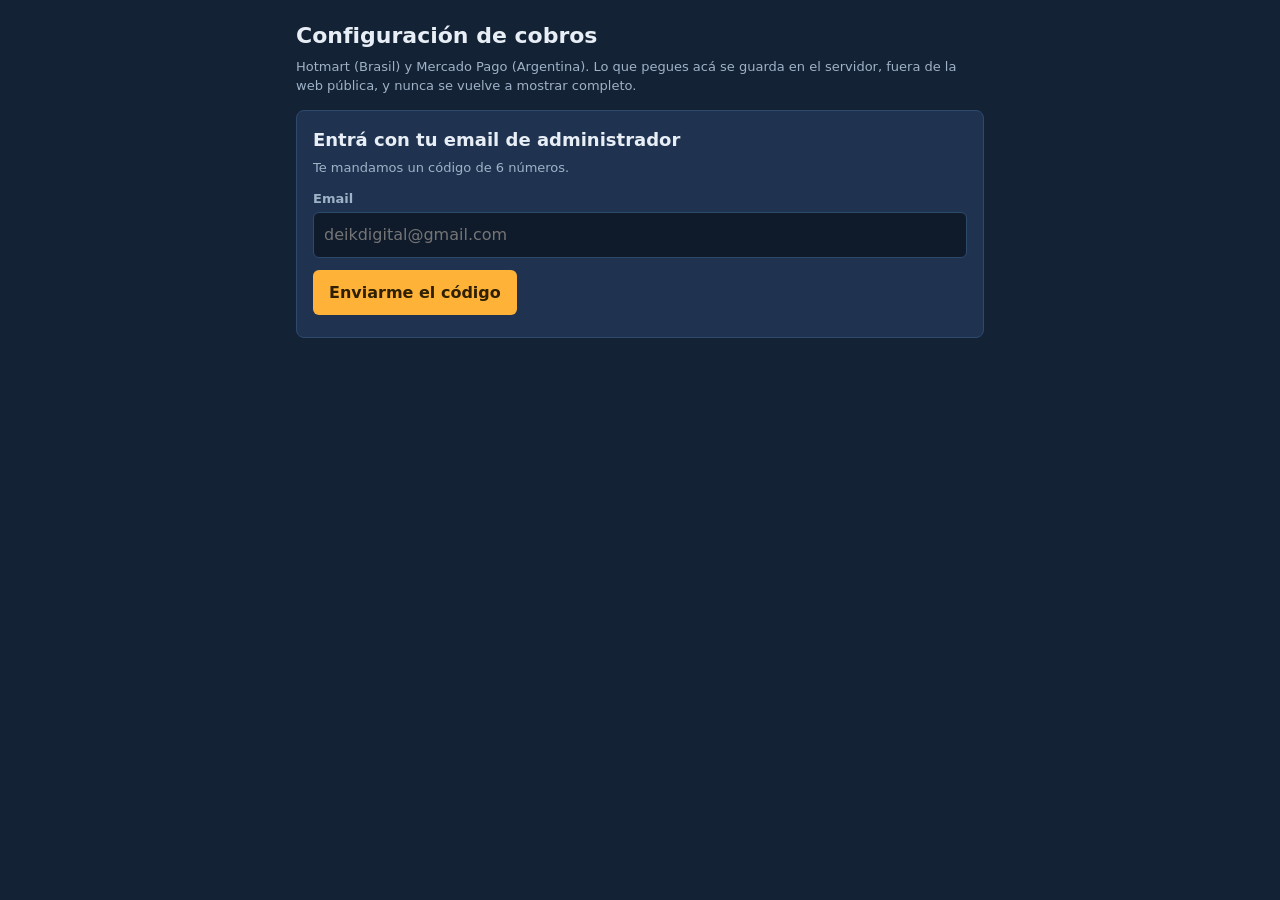
==== commit 75720df2: "API de conversiones: usa el token de anuncios si no hay uno propio Co-Authored-By: Claude Opus 5.5 <" ====
--- a/admin/index.html
+++ b/admin/index.html
@@ -64,7 +64,7 @@
       <label for="pxId">ID del Píxel <span id="pxIdV" class="mut"></span></label><input id="pxId" inputmode="numeric" placeholder="1234567890123456">
       <button id="gPix">Guardar Píxel</button> <p id="pixSt" class="mut"></p>
       <h3 style="font-size:15px">API de conversiones (aviso desde el servidor) <span class="est" id="eCapi"></span></h3>
-      <p class="mut">Hace que Meta reciba los registros y pagos aunque el navegador bloquee el Píxel. Token: Administrador de eventos → tu Píxel → Configuración → API de conversiones → <b>Generar token de acceso</b>. Pegalo acá y tocá el botón: se guarda y manda un evento de prueba. El código de prueba es opcional (pestaña "Probar eventos").</p>
+      <p class="mut">Hace que Meta reciba los registros y pagos aunque el navegador bloquee el Píxel. Token: Administrador de eventos → tu Píxel → Configuración → API de conversiones → <b>Generar token de acceso</b>. Si no pegás nada, usa el token de "Anuncios que se prenden con temporal". Tocá el botón: manda un evento de prueba. El código de prueba es opcional (pestaña "Probar eventos").</p>
       <label for="capiTk">Token de acceso <span id="capiTkV" class="mut"></span></label><input id="capiTk" type="password" autocomplete="off" placeholder="EAA…">
       <label for="capiTc">Código de prueba (opcional)</label><input id="capiTc" autocomplete="off" placeholder="TEST12345">
       <button id="gCapi">Guardar y probar</button> <p id="capiSt" class="mut"></p>
